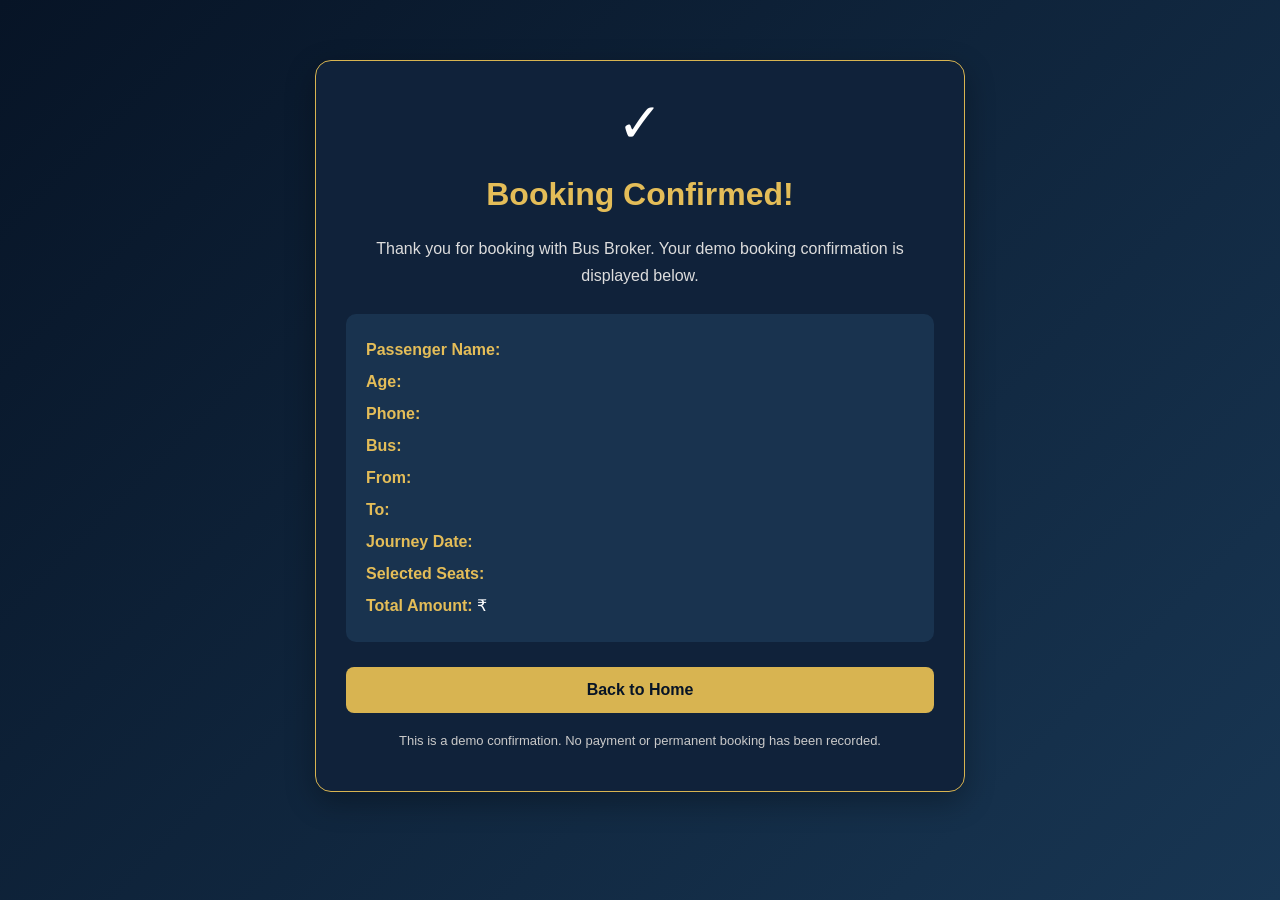
==== src/main/resources/templates/booking-confirmation.html @ 1859145a "Add Bus Broker Spring Boot application" ====
<!DOCTYPE html>
<html lang="en" xmlns:th="http://www.thymeleaf.org">
<head>
    <meta charset="UTF-8">
    <meta name="viewport" content="width=device-width, initial-scale=1.0">
    <title>Booking Confirmation | Bus Broker</title>

    <style>
        * {
            box-sizing: border-box;
        }

        body {
            margin: 0;
            padding: 25px 12px;
            min-height: 100vh;
            font-family: Arial, sans-serif;
            background: linear-gradient(135deg, #071426, #183653);
            color: white;
        }

        .container {
            max-width: 650px;
            margin: 35px auto;
            padding: 30px;
            background: #10223a;
            border: 1px solid #d8b451;
            border-radius: 16px;
            box-shadow: 0 10px 30px rgba(0, 0, 0, 0.3);
        }

        .success {
            text-align: center;
            font-size: 55px;
        }

        h1 {
            color: #e4bd58;
            text-align: center;
        }

        .message {
            text-align: center;
            line-height: 1.7;
            color: #dddddd;
        }

        .details {
            margin-top: 25px;
            padding: 20px;
            background: #19334f;
            border-radius: 10px;
            line-height: 2;
            overflow-wrap: anywhere;
        }

        .details strong {
            color: #e4bd58;
        }

        .home-btn {
            display: block;
            margin-top: 25px;
            padding: 14px;
            border-radius: 8px;
            background: #d8b451;
            color: #071426;
            text-align: center;
            text-decoration: none;
            font-weight: bold;
        }

        .home-btn:hover {
            background: #f0d47d;
        }

        .note {
            margin-top: 20px;
            text-align: center;
            color: #c9c9c9;
            font-size: 13px;
        }
    </style>
</head>

<body>
<div class="container">

    <div class="success">✓</div>

    <h1>Booking Confirmed!</h1>

    <p class="message">
        Thank you for booking with Bus Broker.
        Your demo booking confirmation is displayed below.
    </p>

    <div class="details">
        <div>
            <strong>Passenger Name:</strong>
            <span th:text="${passengerName}"></span>
        </div>

        <div>
            <strong>Age:</strong>
            <span th:text="${age}"></span>
        </div>

        <div>
            <strong>Phone:</strong>
            <span th:text="${phone}"></span>
        </div>

        <div>
            <strong>Bus:</strong>
            <span th:text="${busName}"></span>
        </div>

        <div>
            <strong>From:</strong>
            <span th:text="${source}"></span>
        </div>

        <div>
            <strong>To:</strong>
            <span th:text="${destination}"></span>
        </div>

        <div>
            <strong>Journey Date:</strong>
            <span th:text="${journeyDate}"></span>
        </div>

        <div>
            <strong>Selected Seats:</strong>
            <span th:text="${seats}"></span>
        </div>

        <div>
            <strong>Total Amount:</strong>
            ₹<span th:text="${total}"></span>
        </div>
    </div>

    <a class="home-btn" th:href="@{/}">
        Back to Home
    </a>

    <p class="note">
        This is a demo confirmation. No payment or permanent booking has been recorded.
    </p>

</div>
</body>
</html>
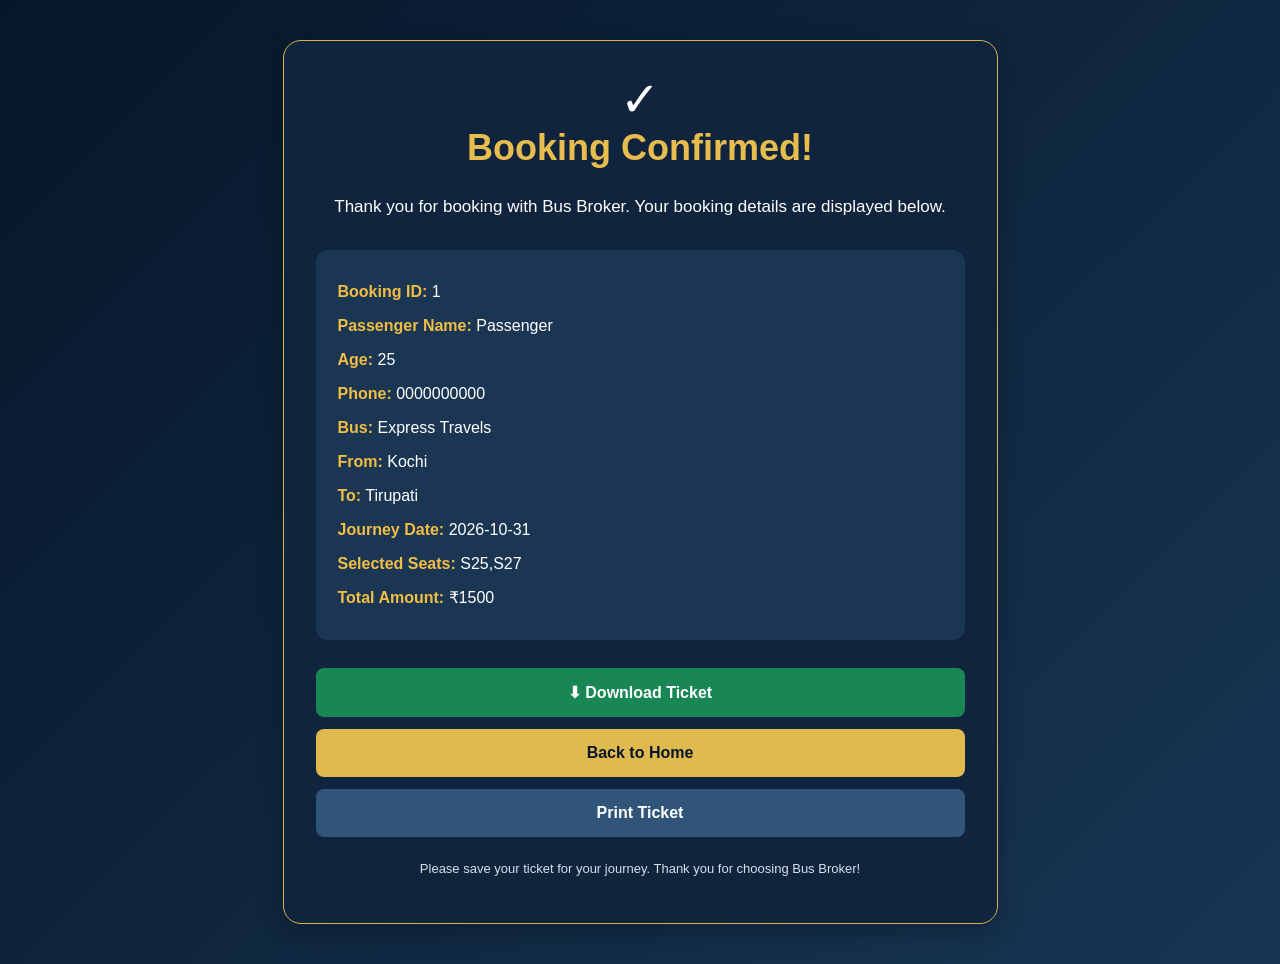
==== commit 0d45544a: "Add download ticket functionality" ====
--- a/src/main/resources/templates/booking-confirmation.html
+++ b/src/main/resources/templates/booking-confirmation.html
@@ -4,7 +4,7 @@
 <head>
     <meta charset="UTF-8">
     <meta name="viewport" content="width=device-width, initial-scale=1.0">
-    <title>Booking Confirmation | Bus Broker</title>
+    <title>Booking Confirmation - Bus Broker</title>
 
     <style>
         * {
@@ -13,142 +13,242 @@
 
         body {
             margin: 0;
-            padding: 25px 12px;
-            min-height: 100vh;
+            padding: 40px 15px;
             font-family: Arial, sans-serif;
-            background: linear-gradient(135deg, #071426, #183653);
+            background: linear-gradient(135deg, #071629, #173653);
             color: white;
         }
 
-        .container {
-            max-width: 650px;
-            margin: 35px auto;
-            padding: 30px;
-            background: #10223a;
-            border: 1px solid #d8b451;
-            border-radius: 16px;
-            box-shadow: 0 10px 30px rgba(0, 0, 0, 0.3);
-        }
-
-        .success {
-            text-align: center;
-            font-size: 55px;
+        .confirmation-container {
+            max-width: 715px;
+            margin: 0 auto;
+            padding: 30px 32px;
+            background: #10243d;
+            border: 1px solid #d8b34e;
+            border-radius: 18px;
+            box-shadow: 0 8px 25px rgba(0, 0, 0, 0.25);
         }
 
         h1 {
-            color: #e4bd58;
-            text-align: center;
-        }
-
-        .message {
+            margin-top: 0;
+            color: #e7bd4e;
+            text-align: center;
+            font-size: 36px;
+        }
+
+        .success-icon {
+            text-align: center;
+            font-size: 48px;
+        }
+
+        .subtitle {
+            margin-bottom: 28px;
             text-align: center;
             line-height: 1.7;
-            color: #dddddd;
-        }
-
-        .details {
-            margin-top: 25px;
-            padding: 20px;
-            background: #19334f;
-            border-radius: 10px;
-            line-height: 2;
+            font-size: 17px;
+        }
+
+        .booking-details {
+            padding: 20px 22px;
+            background: #1b3653;
+            border-radius: 12px;
+        }
+
+        .detail {
+            margin: 10px 0;
+            line-height: 1.5;
             overflow-wrap: anywhere;
         }
 
-        .details strong {
-            color: #e4bd58;
-        }
-
-        .home-btn {
+        .label {
+            color: #f2bd45;
+            font-weight: bold;
+        }
+
+        .button-container {
+            display: flex;
+            flex-direction: column;
+            gap: 12px;
+            margin-top: 28px;
+        }
+
+        .action-button {
             display: block;
-            margin-top: 25px;
-            padding: 14px;
+            width: 100%;
+            padding: 15px;
+            border: none;
             border-radius: 8px;
-            background: #d8b451;
-            color: #071426;
             text-align: center;
             text-decoration: none;
             font-weight: bold;
-        }
-
-        .home-btn:hover {
-            background: #f0d47d;
-        }
-
-        .note {
-            margin-top: 20px;
-            text-align: center;
-            color: #c9c9c9;
+            font-size: 16px;
+            cursor: pointer;
+        }
+
+        .download-button {
+            background-color: #198754;
+            color: white;
+        }
+
+        .download-button:hover {
+            background-color: #146c43;
+        }
+
+        .home-button {
+            background-color: #e0b94f;
+            color: #071629;
+        }
+
+        .home-button:hover {
+            background-color: #c9a33d;
+        }
+
+        .print-button {
+            background-color: #315579;
+            color: white;
+        }
+
+        .footer {
+            margin-top: 22px;
+            text-align: center;
+            color: #d7e0ec;
             font-size: 13px;
+            line-height: 1.6;
+        }
+
+        @media (max-width: 600px) {
+            body {
+                padding: 20px 12px;
+            }
+
+            .confirmation-container {
+                padding: 24px 18px;
+            }
+
+            h1 {
+                font-size: 28px;
+            }
+        }
+
+        @media print {
+            body {
+                padding: 0;
+                background: white;
+                color: black;
+            }
+
+            .confirmation-container {
+                max-width: 100%;
+                border: 1px solid #999;
+                box-shadow: none;
+                background: white;
+                color: black;
+            }
+
+            .booking-details {
+                background: white;
+                border: 1px solid #ddd;
+            }
+
+            .label, h1 {
+                color: black;
+            }
+
+            .button-container, .footer {
+                display: none;
+            }
         }
     </style>
 </head>
 
 <body>
-<div class="container">
-
-    <div class="success">✓</div>
-
+<div class="confirmation-container">
+
+    <div class="success-icon">&#10003;</div>
     <h1>Booking Confirmed!</h1>
 
-    <p class="message">
+    <p class="subtitle">
         Thank you for booking with Bus Broker.
-        Your demo booking confirmation is displayed below.
+        Your booking details are displayed below.
     </p>
 
-    <div class="details">
-        <div>
-            <strong>Passenger Name:</strong>
-            <span th:text="${passengerName}"></span>
-        </div>
-
-        <div>
-            <strong>Age:</strong>
-            <span th:text="${age}"></span>
-        </div>
-
-        <div>
-            <strong>Phone:</strong>
-            <span th:text="${phone}"></span>
-        </div>
-
-        <div>
-            <strong>Bus:</strong>
-            <span th:text="${busName}"></span>
-        </div>
-
-        <div>
-            <strong>From:</strong>
-            <span th:text="${source}"></span>
-        </div>
-
-        <div>
-            <strong>To:</strong>
-            <span th:text="${destination}"></span>
-        </div>
-
-        <div>
-            <strong>Journey Date:</strong>
-            <span th:text="${journeyDate}"></span>
-        </div>
-
-        <div>
-            <strong>Selected Seats:</strong>
-            <span th:text="${seats}"></span>
-        </div>
-
-        <div>
-            <strong>Total Amount:</strong>
-            ₹<span th:text="${total}"></span>
-        </div>
+    <div class="booking-details">
+
+        <div class="detail">
+            <span class="label">Booking ID:</span>
+            <span th:text="${bookingId}">1</span>
+        </div>
+
+        <div class="detail">
+            <span class="label">Passenger Name:</span>
+            <span th:text="${passengerName}">Passenger</span>
+        </div>
+
+        <div class="detail">
+            <span class="label">Age:</span>
+            <span th:text="${age}">25</span>
+        </div>
+
+        <div class="detail">
+            <span class="label">Phone:</span>
+            <span th:text="${phone}">0000000000</span>
+        </div>
+
+        <div class="detail">
+            <span class="label">Bus:</span>
+            <span th:text="${busName}">Express Travels</span>
+        </div>
+
+        <div class="detail">
+            <span class="label">From:</span>
+            <span th:text="${source}">Kochi</span>
+        </div>
+
+        <div class="detail">
+            <span class="label">To:</span>
+            <span th:text="${destination}">Tirupati</span>
+        </div>
+
+        <div class="detail">
+            <span class="label">Journey Date:</span>
+            <span th:text="${journeyDate}">2026-10-31</span>
+        </div>
+
+        <div class="detail">
+            <span class="label">Selected Seats:</span>
+            <span th:text="${seats}">S25,S27</span>
+        </div>
+
+        <div class="detail">
+            <span class="label">Total Amount:</span>
+            ₹<span th:text="${total}">1500</span>
+        </div>
+
     </div>
 
-    <a class="home-btn" th:href="@{/}">
-        Back to Home
-    </a>
-
-    <p class="note">
-        This is a demo confirmation. No payment or permanent booking has been recorded.
+    <div class="button-container">
+
+        <a th:if="${bookingId != null}"
+           th:href="@{/ticket/{id}(id=${bookingId})}"
+           class="action-button download-button">
+            &#11015; Download Ticket
+        </a>
+
+        <a href="/" class="action-button home-button">
+            Back to Home
+        </a>
+
+        <button type="button"
+                class="action-button print-button"
+                onclick="window.print()">
+            Print Ticket
+        </button>
+
+    </div>
+
+    <p class="footer">
+        Please save your ticket for your journey.
+        Thank you for choosing Bus Broker!
     </p>
 
 </div>
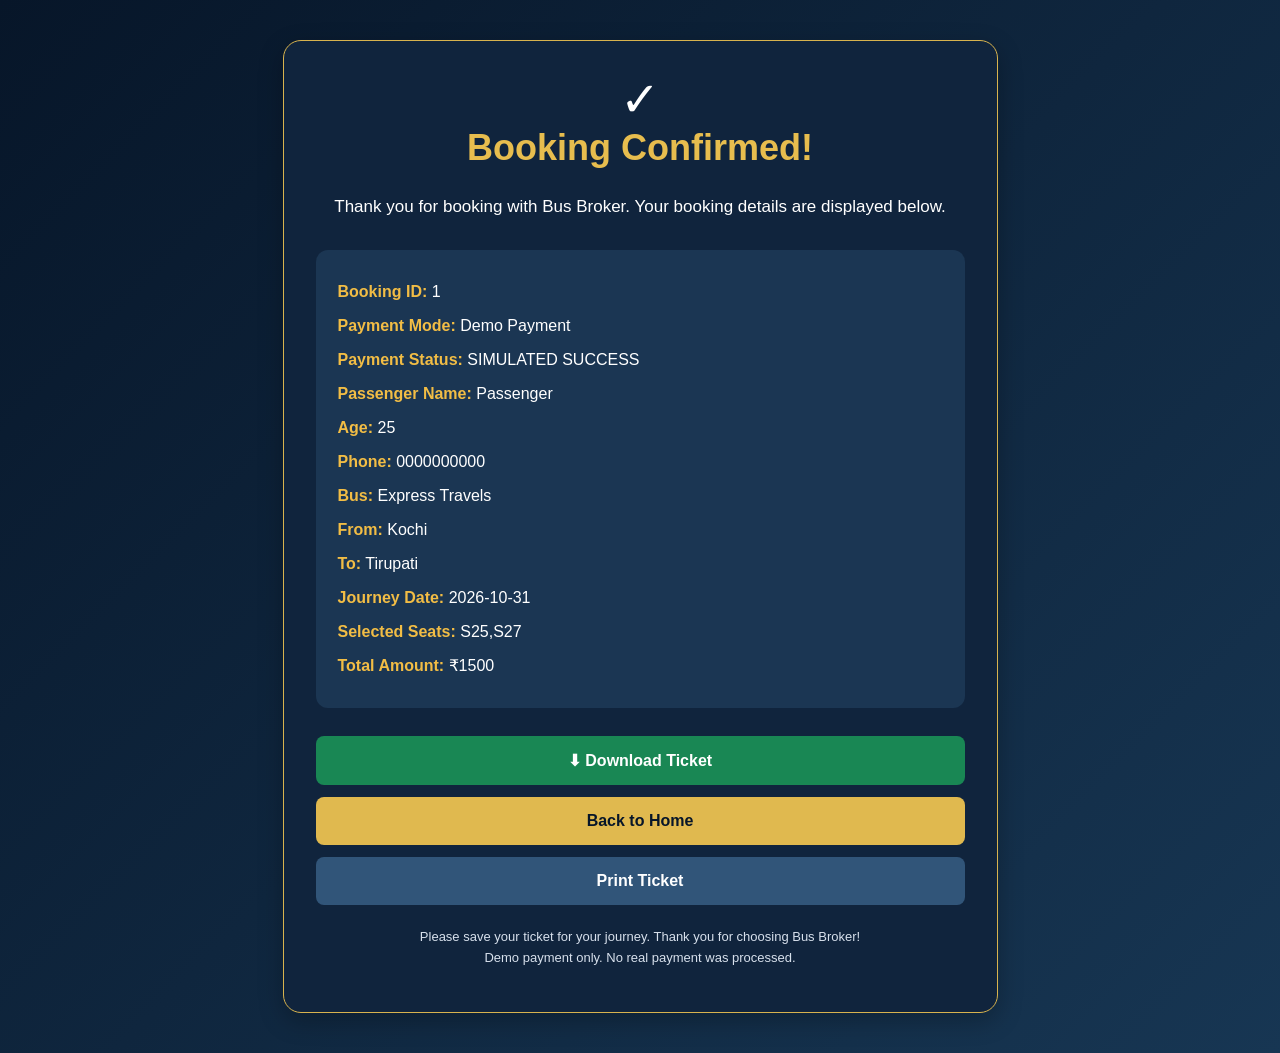
==== commit 91874e07: "Add demo payment, ticket download and Selenium tests" ====
--- a/src/main/resources/templates/booking-confirmation.html
+++ b/src/main/resources/templates/booking-confirmation.html
@@ -108,6 +108,10 @@
             color: white;
         }
 
+        .print-button:hover {
+            background-color: #24415e;
+        }
+
         .footer {
             margin-top: 22px;
             text-align: center;
@@ -180,6 +184,16 @@
         </div>
 
         <div class="detail">
+            <span class="label">Payment Mode:</span>
+            <span th:text="${paymentMode}">Demo Payment</span>
+        </div>
+
+        <div class="detail">
+            <span class="label">Payment Status:</span>
+            <span th:text="${paymentStatus}">SIMULATED SUCCESS</span>
+        </div>
+
+        <div class="detail">
             <span class="label">Passenger Name:</span>
             <span th:text="${passengerName}">Passenger</span>
         </div>
@@ -249,6 +263,8 @@
     <p class="footer">
         Please save your ticket for your journey.
         Thank you for choosing Bus Broker!
+        <br>
+        Demo payment only. No real payment was processed.
     </p>
 
 </div>
